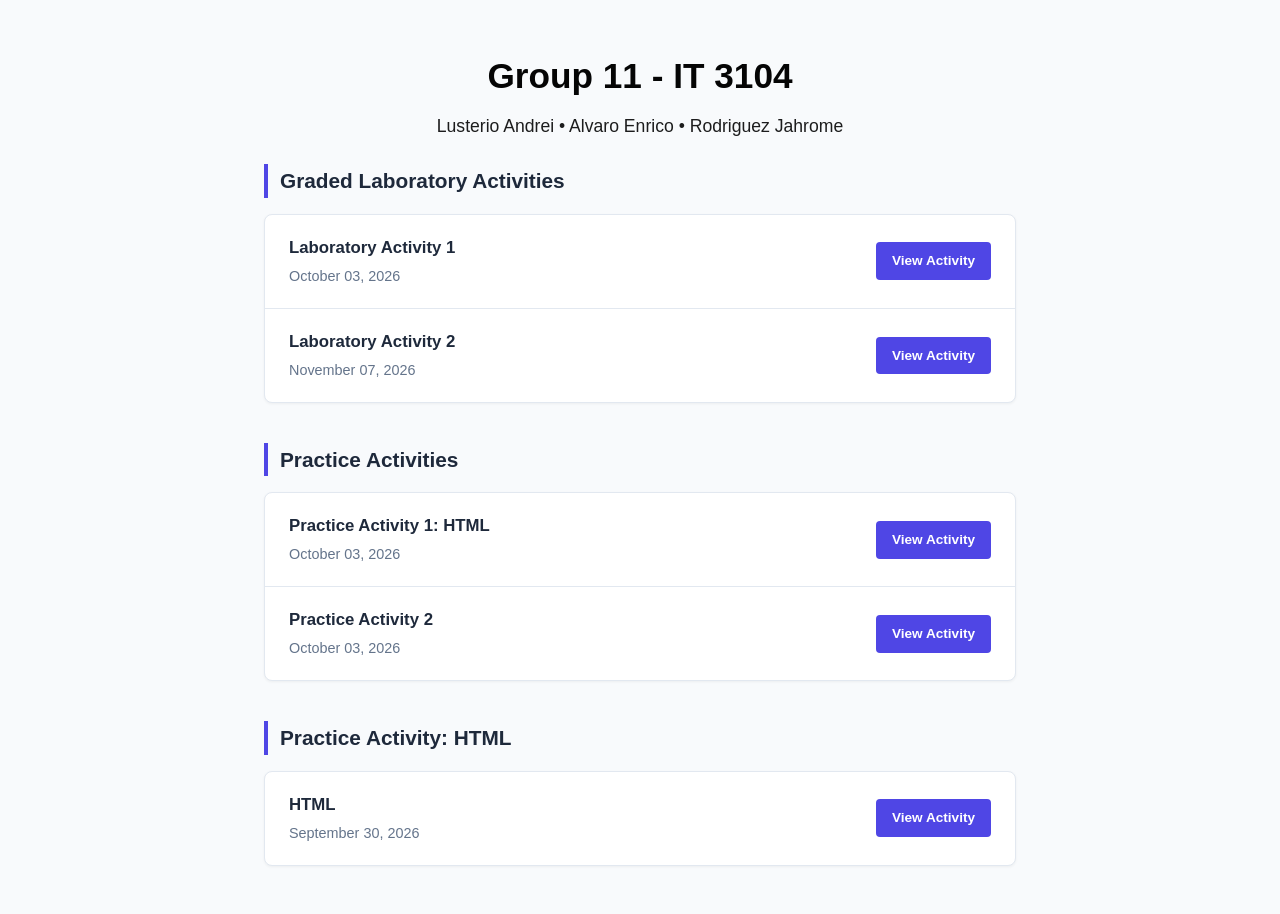
==== index.html @ 2ea27736 "Fix link to Laboratory Activity 2" ====
<!DOCTYPE html>
<html lang="en">
<head>
    <meta charset="UTF-8">
    <meta name="viewport" content="width=device-width, initial-scale=1.0">
    <title>Class Activity Repository</title>
    <link rel="stylesheet" href="style.css">
</head>
<body>

    <header>
        <h1>Group 11 - IT 3104 </h1>
        <p>Lusterio Andrei • Alvaro Enrico • Rodriguez Jahrome</p>
    </header>

    <main>
        
        <!-- Section: Current Module -->
        <h2 class="section-title">Graded Laboratory Activities</h2>
        <ul class="activity-list">
            <li>
                <span class="activity-info">
                    <strong>Laboratory Activity 1</strong>
                    <p>October 03, 2026</p>
                </span>
               <a href="G11_ LABORATORY 1.html" class="btn">View Activity</a>
            </li>
    
        <li>
              <span class="activity-info">
                 <strong>Laboratory Activity 2</strong>
                   <p>November 07, 2026</p>
                    </span>
              <a href="act 2/index.html" class="btn">View Activity</a>
        </ul>
        </li>
        <!-- Section: Current Module -->
        <h2 class="section-title">Practice Activities</h2>
        <ul class="activity-list">
            <li>
                <span class="activity-info">
                    <strong>Practice Activity 1: HTML</strong>
                    <p>October 03, 2026</p>
                </span>
                <a href="Student_Information_Portal.html" class="btn">View Activity</a>
            </li>
            <li>
                <span class="activity-info">
                    <strong>Practice Activity 2</strong>
                    <p>October 03, 2026</p>
                </span>
                <a href="Student_Information_Portal style.html" class="btn">View Activity</a>
            </li>
        </ul>
          <h3 class="section-title">Practice Activity: HTML</h3>
        <ul class="activity-list">
            <li>
                <span class="activity-info">
                    <strong> HTML</strong>
                    <p>September 30, 2026</p>
                </span>
                <a href="Untitled-1.html" class="btn">View Activity</a>
            </li>
        </ul>
    </main>

</body>
</html>
---- style.css ----
:root {
    --primary: #4f46e5;
    --primary-dark: #4338ca;
    --bg-color: #f8fafc;
    --card-bg: #ffffff;
    --text-main: #1e293b;
    --text-muted: #64748b;
    --border-color: #e2e8f0;
}

* {
    margin: 0;
    padding: 0;
    box-sizing: border-box;
    font-family: 'Segoe UI', Tahoma, Geneva, Verdana, sans-serif;
}

body {
    background-color: var(--bg-color);
    color: var(--text-main);
    line-height: 1.6;
}

/* Banner Header */
header {
    color: rgb(5, 5, 5);
    padding: 3rem 2rem;
    text-align: center;
}

header h1 {
    font-size: 2.2rem;
    margin-bottom: 0.5rem;
}

header p {
    font-size: 1.1rem;
    opacity: 0.9;
    max-width: 600px;
    margin: 0 auto;
}

/* Main Container */
main {
    max-width: 800px;
    margin: -1.5rem auto 3rem auto;
    padding: 0 1.5rem;
}

/* Section Styling */
.section-title {
    font-size: 1.3rem;
    margin-bottom: 1rem;
    color: var(--text-main);
    border-left: 4px solid var(--primary);
    padding-left: 0.75rem;
}

/* Simple List Styling */
.activity-list {
    list-style: none;
    background: var(--card-bg);
    border: 1px solid var(--border-color);
    border-radius: 8px;
    box-shadow: 0 1px 3px 0 rgba(0, 0, 0, 0.05);
    margin-bottom: 2.5rem;
    overflow: hidden;
}

.activity-list li {
    display: flex;
    justify-content: space-between;
    align-items: center;
    padding: 1.25rem 1.5rem;
    border-bottom: 1px solid var(--border-color);
    gap: 1rem;
}

.activity-list li:last-child {
    border-bottom: none;
}

.activity-info strong {
    display: block;
    font-size: 1.05rem;
    color: var(--text-main);
    margin-bottom: 0.2rem;
}

.activity-info p {
    color: var(--text-muted);
    font-size: 0.9rem;
}

/* Buttons */
.btn {
    display: inline-block;
    background-color: var(--primary);
    color: white;
    padding: 0.5rem 1rem;
    border-radius: 4px;
    text-decoration: none;
    font-size: 0.85rem;
    font-weight: 600;
    white-space: nowrap;
    transition: background-color 0.2s;
}

.btn:hover {
    background-color: var(--primary-dark);
}

.btn.secondary {
    background-color: #e2e8f0;
    color: var(--text-main);
}

.btn.secondary:hover {
    background-color: #cbd5e1;
}

/* Footer */
footer {
    text-align: center;
    padding: 2rem;
    color: var(--text-muted);
    font-size: 0.85rem;
    border-top: 1px solid var(--border-color);
    background: white;
}
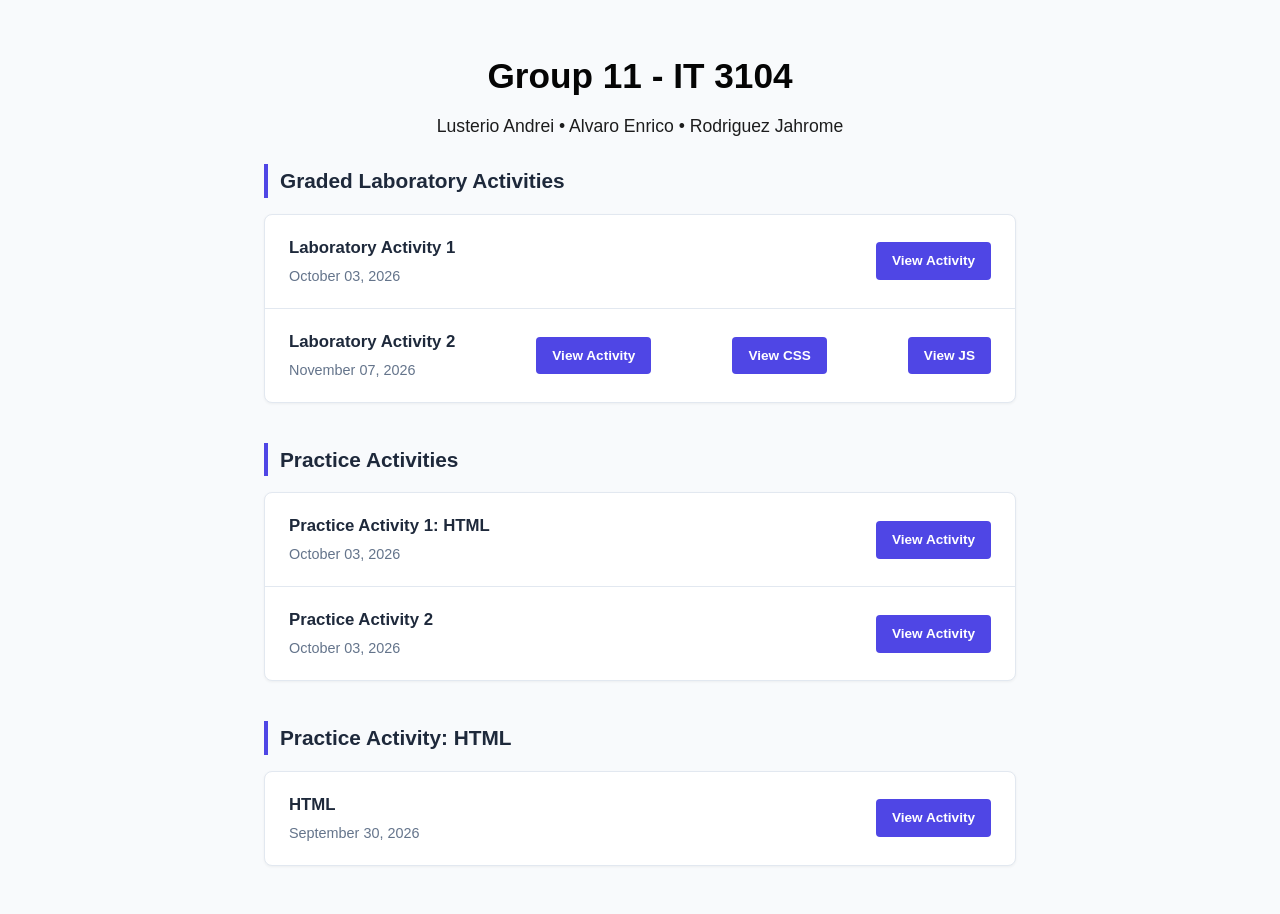
==== commit 2b615ac3: "Update index.html" ====
--- a/index.html
+++ b/index.html
@@ -32,6 +32,8 @@
                    <p>November 07, 2026</p>
                     </span>
               <a href="act 2/index.html" class="btn">View Activity</a>
+                <a href="act-2/style.css" class="btn">View CSS</a>
+                    <a href="act-2/script.js" class="btn">View JS</a>
         </ul>
         </li>
         <!-- Section: Current Module -->
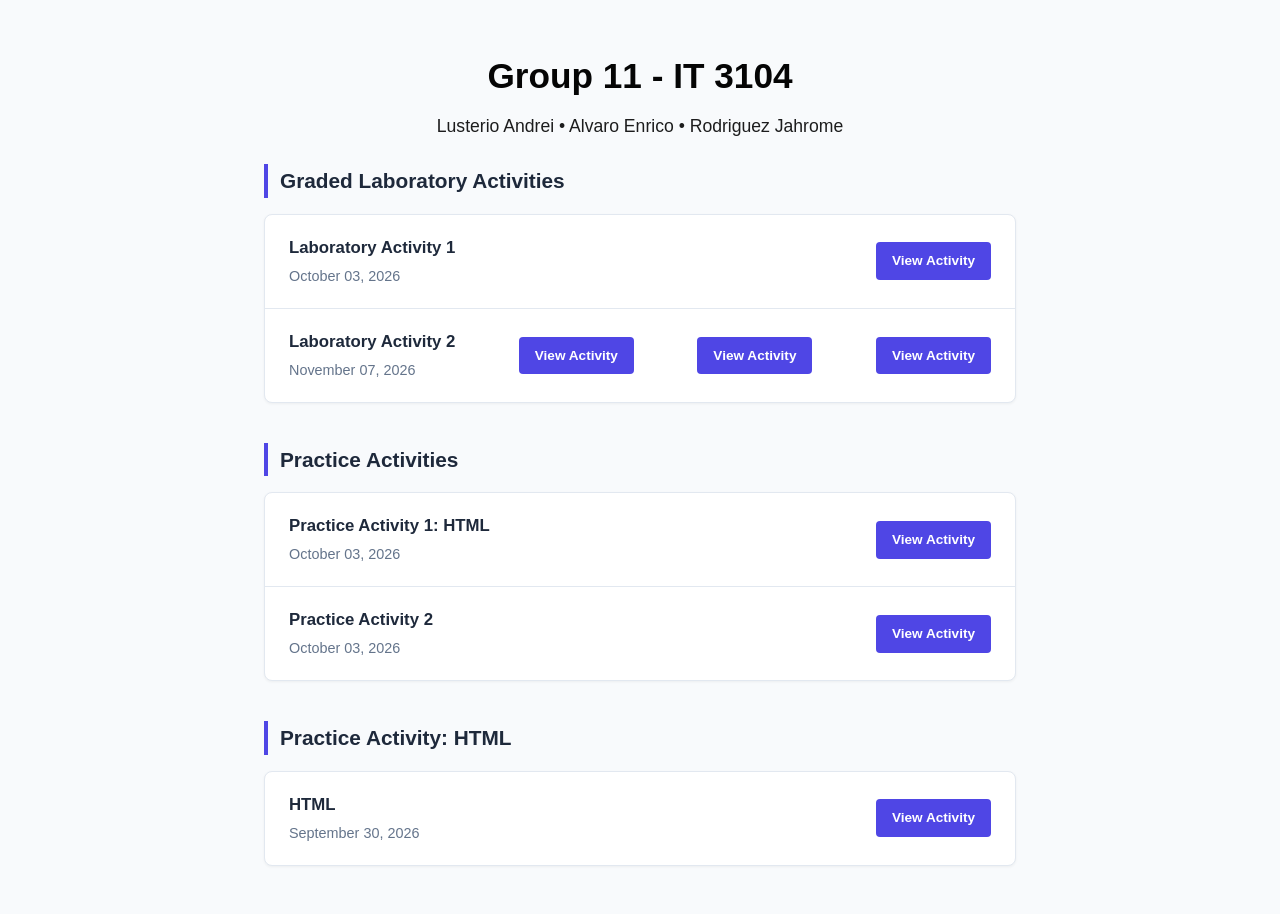
==== commit c0b8238b: "Change button text for activity links" ====
--- a/index.html
+++ b/index.html
@@ -32,8 +32,8 @@
                    <p>November 07, 2026</p>
                     </span>
               <a href="act 2/index.html" class="btn">View Activity</a>
-                <a href="act-2/style.css" class="btn">View CSS</a>
-                    <a href="act-2/script.js" class="btn">View JS</a>
+                <a href="act-2/style.css" class="btn">View Activity</a>
+                    <a href="act-2/script.js" class="btn">View Activity</a>
         </ul>
         </li>
         <!-- Section: Current Module -->
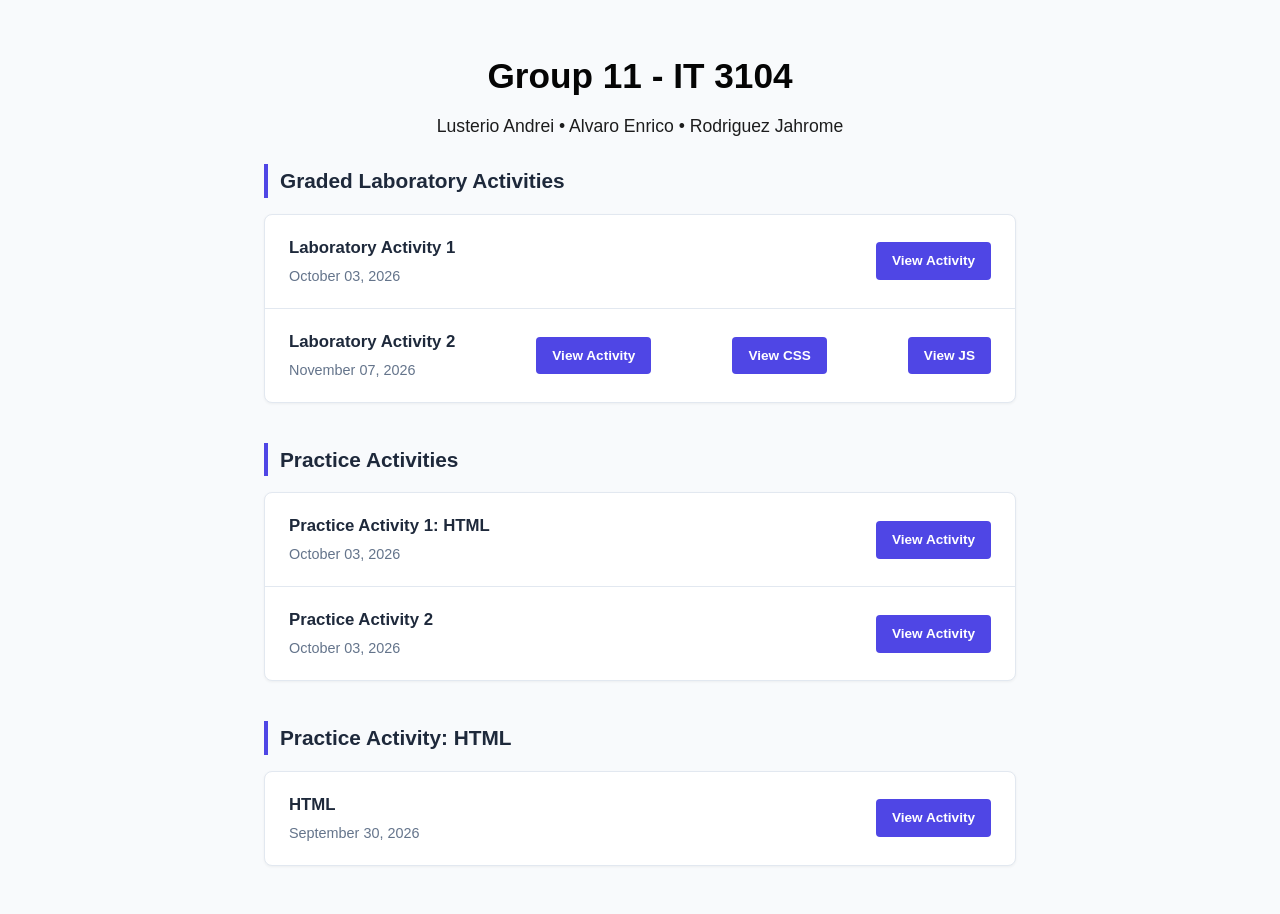
==== commit 55d37dcd: "Fix links for activity resources in index.html" ====
--- a/index.html
+++ b/index.html
@@ -32,8 +32,8 @@
                    <p>November 07, 2026</p>
                     </span>
               <a href="act 2/index.html" class="btn">View Activity</a>
-                <a href="act-2/style.css" class="btn">View Activity</a>
-                    <a href="act-2/script.js" class="btn">View Activity</a>
+                <a href="act-2/style.css" class="btn">View CSS</a>
+                    <a href="act-2/script.js" class="btn">View JS</a>
         </ul>
         </li>
         <!-- Section: Current Module -->
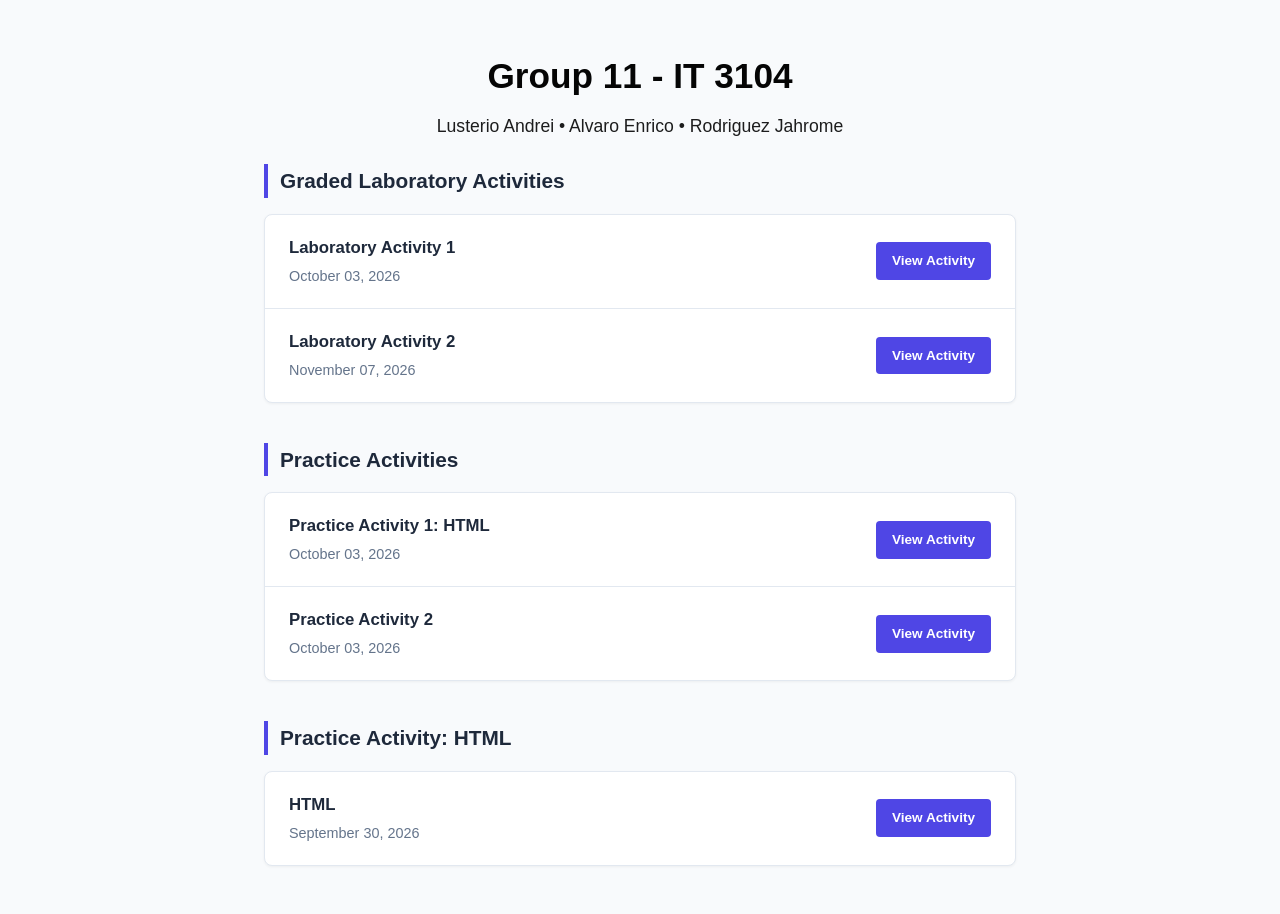
==== commit 4a2764e7: "Fix links for Laboratory Activity 2" ====
--- a/index.html
+++ b/index.html
@@ -31,9 +31,7 @@
                  <strong>Laboratory Activity 2</strong>
                    <p>November 07, 2026</p>
                     </span>
-              <a href="act 2/index.html" class="btn">View Activity</a>
-                <a href="act-2/style.css" class="btn">View CSS</a>
-                    <a href="act-2/script.js" class="btn">View JS</a>
+               <a href="act-2/index.html" class="btn">View Activity</a>
         </ul>
         </li>
         <!-- Section: Current Module -->
